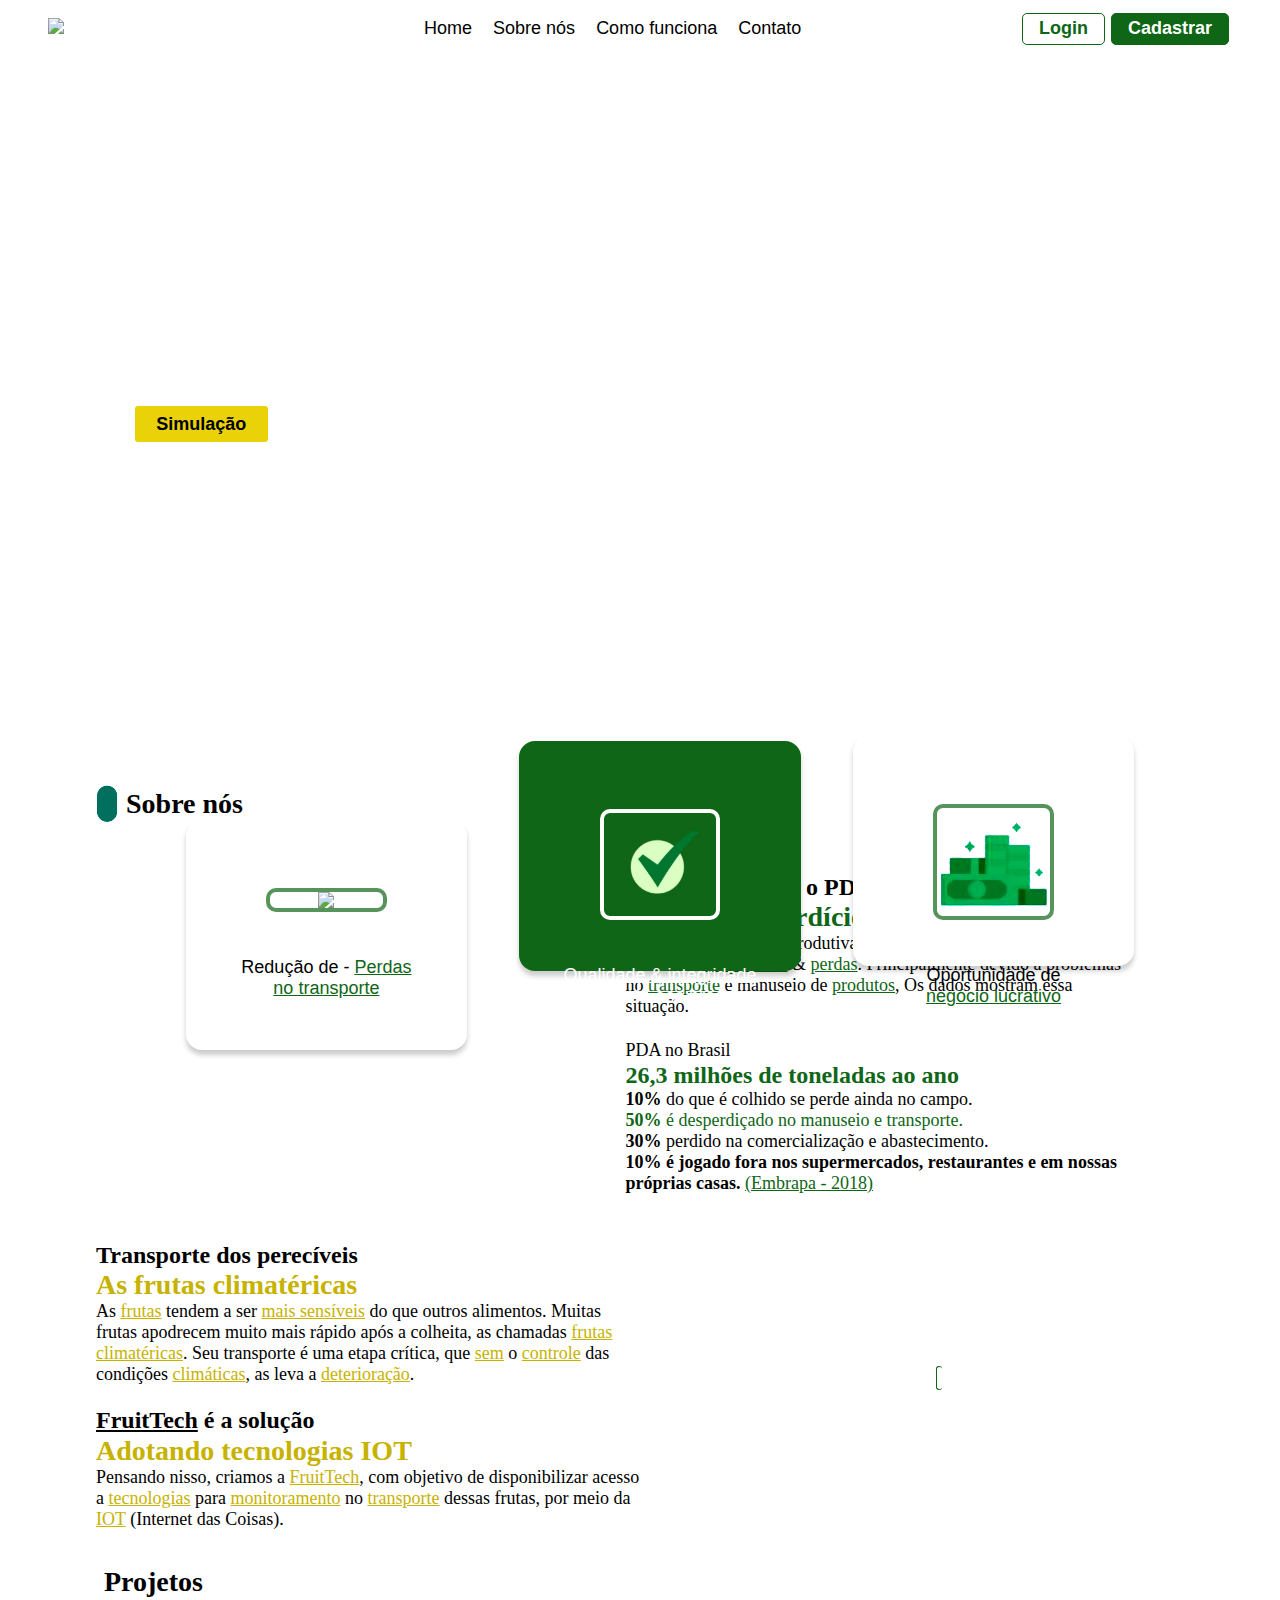
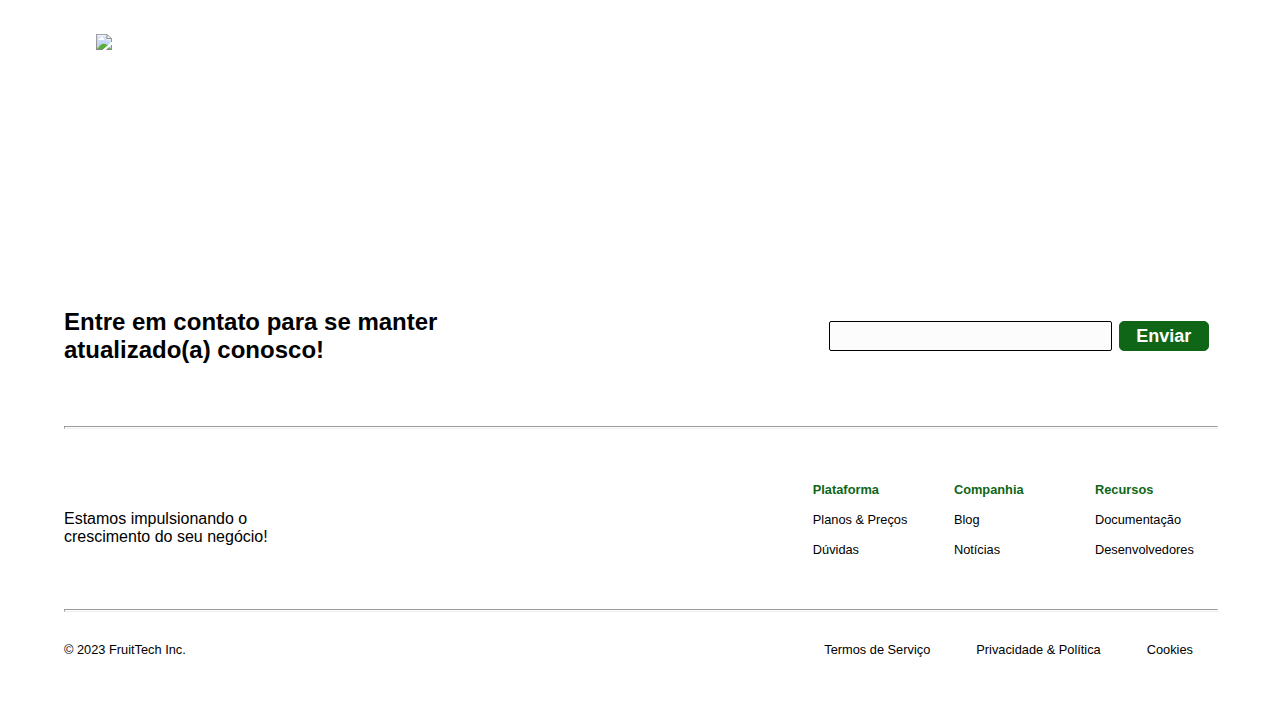
==== Código Fonte/Site Intitucional - Estático/index.html @ fadd8a7d "Atualizei a pagina index" ====
<!DOCTYPE html>
<html lang="en">

<head>
  <meta charset="UTF-8" />
  <meta name="viewport" content="width=device-width, initial-scale=1.0" />
  <link rel="stylesheet" href="./assets/css/styleIndex.css" />
  <title>FruitTech</title>
</head>

<body>
  <div class="header">
    <div class="containerNavbar">
      <div class="caixaLogoNavbar">
        <div class="logoNavbar">
          <img src="./assets/img/logo.png">
        </div>
      </div>
      <div class="linksNavbar">
        <ul>
          <li><a href="#home">Home</a></li>
          <li><a href="#sobreNos">Sobre nós</a></li>
          <li><a href="#comoFunciona">Como funciona</a></li>
          <li><a href="#contato">Contato</a></li>
        </ul>
      </div>
      <div class="botoesNavbar">
        <div>
          <button
            style="background-color: white; border: 1px solid #0E6616; border-radius: 5px; color: #0E6616;">Login</button>
        </div>
        <div>
          <button
            style="background-color: #0E6616; border: 1px solid #0E6616; border-radius: 5px; color: white;">Cadastrar</button>
        </div>
      </div>
    </div>
  </div>
  <div id="home" class="imagemPrincipal">
    <div class="caixaTextoImagemPrincipal">
      <div class="textoImagemPrincipal">Monitoramento inteligente no<br>transporte de frutas!</div>
      <div class="subtextoImagemPrincipal">Monitoramento preciso de temperatura e umidade para<br>conservação &
        visibilidade.</div>
      <div style="padding: 0.58rem; margin-top: 4%;">
        <a class="simuladorFinanceiro" href="simuladorFinanceiro.html">Simulação</a>
      </div>
    </div>


    <div class="caixaTresQuadrados">
      <div class="tresQuadrados">
        <ul>
          <li>
            <div class="quadradoBranco">
              <div class="caixaItemsQuadrados">
                <div class="bordaQuadradoBranco">
                  <div class="imagemQuadrado"><img src="./assets/img/reducao.jpg"></div>
                </div>
                <div class="textoQuadrados">Redução de - <u style="color: #0E6616;">Perdas<br> no transporte</u><br>
                </div>
              </div>
          </li>
          <li>
            <div class="quadradoVerde">
              <div class="caixaItemsQuadrados">
                <div class="bordaQuadradoVerde">
                  <div class="imagemQuadrado" style="padding: 8px; padding-right: 10px;"><img style="width: 100%"
                      src="./assets/img/Qualidade2.JPG"></div>
                </div>
                <div class="textoQuadrados"> <span style="color: white;"><u>Qualidade & integridade</u> assegurada aos
                    produtos.</span>
                </div>
              </div>
          </li>
          <li>
            <div class="quadradoBranco">
              <div class="caixaItemsQuadrados">
                <div class="bordaQuadradoBranco">
                  <div class="imagemQuadrado" style="padding: 8px;"><img src="./assets/img/oportunidade.png"></div>
                </div>
                <div class="textoQuadrados">Oportunidade de <span ><br><u style="color: #0E6616;">negócio lucrativo</u></span></div>
              </div>

          </li>
        </ul>
      </div>
    </div>


  </div>



  <div class="espacoBranco"></div>
  <div class="containerSobreNos">
    <div id="sobreNos" style="display: flex; align-items: center;">
      <img src="./assets/img/marcadorVerde.png" alt="" style="margin: 0; float: left;">
      <div style="font-family: 'Sora', 'sans-serif'; font-weight: 600; font-size: 1.75rem; margin-left: 0.5rem;">Sobre
        nós</div>
    </div><br><br>
    <!--QUADRO 1-->
    <div class="containerSobre1">
      <div class="quadroSobre1">
        <div class="bordaSobre1">
          <div class="imagemSobre1">
            <div class=""><img style="width: 100%;" src="./assets/img/imagemSobreNos1.png" alt=""></div>
          </div>
        </div>
      </div>
      <div style="width: 50%;">
        <div class="textoSobre1"><span class="fonte2TextoSobre"><u>FruitTech</u> contra o PDA</span><br><span
            class="fonte3TextoSobre" style="color: #0E6616;">Perda e Desperdício
            de Alimentos</span><br><span class="fonte1TextoSobre">Sabemos que a cadeia produtiva de alimentos enfrenta
            desafios críticos de <u style="color: #0E6616">desperdício</u> & <u style="color: #0E6616">perdas</u>.
            Principalmente devido a problemas no <u style="color: #0E6616">transporte</u> e manuseio de <u
              style="color: #0E6616">produtos</u>, Os dados mostram essa situação.</span><br><br>

          <span class="fonte1TextoSobre">PDA no Brasil</span><span class="fonte2TextoSobre"
            style="color: #0E6616;"><br>26,3 milhões de toneladas ao ano</span><br>
          <span class="fonte1TextoSobre"><b>10%</b> do que é colhido se perde ainda no
            campo.</span><br>
          <span class="fonte1TextoSobre" style="color: #0E6616"><b>50%</b> é desperdiçado no manuseio e
            transporte.</span><br>
          <span class="fonte1TextoSobre"><b>30%</b> perdido na comercialização e
            abastecimento.</span><br><span class="fonte1TextoSobre"><b>10% é jogado fora nos
              supermercados, restaurantes e em nossas
              próprias casas.</b> <u style="color: #0E6616">(Embrapa - 2018)</u></span>
        </div>
      </div>
    </div>
    <!--FIM QUADRO 1-->
    <!-- QUADRO 2-->
    <div class="containerSobre2">
      <div style="width: 50%;">
        <div class="textoSobre2"><span class="fonte2TextoSobre">Transporte dos perecíveis</span><br><span
            class="fonte3TextoSobre" style="color: #C7B200;">As frutas climatéricas</span><br><span
            class="fonte1TextoSobre">As <u style="color: #C7B200;">frutas</u> tendem a ser <u
              style="color: #C7B200;">mais sensíveis</u style="color: #C7B200;"> do que outros alimentos. Muitas frutas
            apodrecem muito mais rápido após a colheita, as chamadas <u style="color: #C7B200;">frutas climatéricas</u>.
            Seu transporte é uma etapa crítica, que <u style="color: #C7B200;">sem</u> o <u
              style="color: #C7B200;">controle</u> das condições <u style="color: #C7B200;">climáticas</u>, as leva a <u
              style="color: #C7B200;">deterioração</u>.</span><br><br>

          <span class="fonte2TextoSobre"><u>FruitTech</u> é a solução</span><span class="fonte3TextoSobre"
            style="color: #C7B200;"><br>Adotando tecnologias IOT</span><br>
          <span class="fonte1TextoSobre">Pensando nisso, criamos a <u style="color: #C7B200;">FruitTech</u>, com
            objetivo de disponibilizar acesso a <u style="color: #C7B200;">tecnologias</u> para <u
              style="color: #C7B200;">monitoramento</u> no <u style="color: #C7B200;">transporte</u> dessas frutas, por
            meio da <u style="color: #C7B200;">IOT</u> (Internet das Coisas).</span><br>
        </div>
      </div>
      <div class="quadroSobre2">
        <div class="bordaSobre2">
          <div class="imagemSobre2">
            <div class=""><img style="width: 100%;" src="./assets/img/imagemSobreNos2.png" alt=""></div>
          </div>
        </div>
      </div>
    </div>

    <br><br>
    <!--Quadro sobre 3-->
    <div class="containerSobre3">
      <div id="comoFunciona" style="display: flex; align-items: center;">
        <img src="./assets/img/marcadorAmarelo.png" alt="" style="margin: 0; float: left;">
        <div style="font-family: 'Sora', 'sans-serif'; font-weight: 600; font-size: 1.75rem; margin-left: 0.5rem;">
          Projetos</div>
      </div><br><br>
      <div class="diagramaVisao">
        <img src="./assets/img/Grupo_8_-_Diagrama_de_Visao_de_Negocio.svg">
      </div>
    </div>
    <!--FIM QUADRO 3-->
  </div> <br> <br> <br> <br>

  <div class="fundoFinal">

    <div class="containerFinal">
      <div id="contato" class="linha1Final">
        <div class="item1LinhaFinal">Entre em contato para se manter atualizado(a) conosco!</div>
        <div class="item2LinhaFinal">
          <div style="  display: flex; justify-content: space-evenly; width: 100%; align-items: center;">
            <input class="inputItem2Final" type="text" >
            <button class="botaoItem2Final"
              style="background-color: #0E6616; border: 1px solid #0E6616; border-radius: 5px; color: white;">Enviar</button>
          </div>
        </div>
      </div>
      <hr style="height: 1px; width: 100%;">
      <div class="linha2Final">
        <div class="item3LinhaFinal">
          <img src="./assets/img/logo.png" alt="">
          <div>Estamos impulsionando o crescimento do seu negócio!</div>
        </div>
        <div class="tabelaLinksFinal">
          <div class="colunaTabelaLinksFinal">
            <div style="color: #0E6616; font-weight: 800">Plataforma</div><br>
            <div>Planos & Preços</div><br>
            <div>Dúvidas</div>
          </div>
          <div class="colunaTabelaLinksFinal">
            <div style="color: #0E6616; font-weight: 800">Companhia</div><br>
            <div>Blog</div><br>
            <div>Notícias</div>
          </div>
          <div class="colunaTabelaLinksFinal">
            <div style="color: #0E6616; font-weight: 800;">Recursos</div><br>
            <div>Documentação</div><br>
            <div>Desenvolvedores</div>
          </div>
        </div>
      </div>
      <hr style="height: 1px; width: 100%;">
      <div class="linha3Final">
        <div class="item4LinhaFinal">© 2023 FruitTech Inc.</div>
        <div class="item5LinhaFinal">
          <div class="caixaTermosCookies">
            <div>Termos de Serviço</div>
            <div>Privacidade & Política</div>
            <div>Cookies</div>
          </div>
        </div>
      </div>
    </div>

  </div>

  </div>
</body>

</html>
---- Código Fonte/Site Intitucional - Estático/assets/css/styleIndex.css ----
/*cor site: #0E6616*/

:root {
  --fonteTitulo: 2.2275rem;
  /* Tamanho de fonte para título (proporção 4:3) */
  --fonteTexto: 0.75rem;
  /* Tamanho de fonte para texto (proporção 4:3) */
  --fonteTextoG: 1.125rem;
  --fonteTextoGG: 1.3125rem;
  --fonteSubtexto: 0.594rem;
  /* Tamanho de fonte para subtexto (proporção 4:3) */
  --fonteMedia: 0.836rem;
  /* Tamanho de fonte para mídia (proporção 4:3) */
}


@media screen and (min-width: 1080px) {
  :root {
    --fonteTitulo: 2.97rem;
    --fonteTexto: 1rem;
    --fonteTextoG: 1.5rem;
    --fonteTextoGG: 1.75rem;
    --fonteSubtexto: 0.8rem;
    --fonteMedia: 1.125rem;
  }
}

@font-face {
  font-family: 'Sora';
  src: url(../fonte/Sora-VariableFont_wght.ttf) format('opentype');
}

.header {
  background-color: #FFFFFF;
}

.containerNavbar {
  display: flex;
  justify-content: space-between;
  align-items: center;
  font-size: var(--fonteMedia);
  font-family: 'Sora', sans-serif;
  padding: 0 3rem;
  font-weight: 400;
}

.linksNavbar {
  padding: 0 0 0 0;
  margin-left: 10%;
}

.linksNavbar ul {
  color: #000;
}

.linksNavbar ul li {
  display: inline-block;
  padding: 0px 0.5rem;
}

.linksNavbar ul li a {
  text-decoration: none;
  color: #000;
}

.botoesNavbar {
  display: flex;
  justify-content: space-around;
  align-items: center;
  margin: 0;
  padding: 0;
  width: 18%;
  margin-left: 5%;
}

.botoesNavbar ul {
  color: #000;
  font-size: var(--fonteMedia);
  font-weight: bold;
  width: 84%;
}

.botoesNavbar ul li {
  display: inline-block;
  padding: 0px 0px;
}

.botoesNavbar button {
  height: 2.5vw;
  padding: 0px var(--fonteTexto);
  font-size: var(--fonteMedia);
  font-weight: bold;
  font-family: 'Sora' 'sans-serif';
}

h1 {
  color: #000;
  padding: 0px;
  margin: 0px;
}

body {
  margin: 0px;
  padding: 0px;
}

.imagemPrincipal {
  display: flex;
  background-image: url(../img/imagemPrincipal.png);
  background-size: cover;
  background-repeat: no-repeat;
  width: 100%;
  height: 40vw;
}

.textoImagemPrincipal {
  width: 100;
  color: white;
  font-size: var(--fonteTitulo);
  font-family: 'Sora', sans-serif;
  font-weight: bolder;
  padding: 0.5rem;
  line-height: 2.4rem;
}

.caixaTextoImagemPrincipal {
  display: flex;
  flex-direction: column;
  align-self: center;
  height: 25%;
  width: 60%;
  margin: 0 0 5% 9.8%;
}

.subtextoImagemPrincipal {
  color: white;
  font-size: 1.16rem;
  font-family: 'Sora', sans-serif;
  font-weight: 300;
  padding: 0.5rem;
  line-height: 1.5rem;
}

.simuladorFinanceiro {
  position: relative;
  text-align: center;
  text-decoration: none;
  width: 100%;
  border-radius: 0.2rem;
  color: black;
  background-color: #E9D208;
  font-size: var(--fonteMedia);
  font-family: 'Sora', sans-serif;
  font-weight: 600;
  padding: 0.5rem 1.35rem 0.5rem 1.35rem;
}

.logoNavbar {
  width: 300%;
  height: 100%;
}

.logoNavbar img {
  width: 80%;
}

.caixaLogoNavbar {
  width: 5%;
}

.caixaTresQuadrados {
  display: flex;
  justify-content: center;
  align-items: flex-end;
  position: absolute;
  top: 80%;
  left: 0%;
  width: 100%;

}

.tresQuadrados {
  display: flex;
  justify-content: space-around;
  align-items: center;
  border-radius: 0.5rem;
  width: 100%;
}

.tresQuadrados ul li {
  margin: 0px;
  display: inline-block;
  justify-content: space-between;
  padding: 0px 1.5rem;
}

.quadradoBranco {
  display: flex;
  width: 22vw;
  height: 18vw;
  background-color: white;
  border-radius: 1rem;
  box-shadow: 0 0.3em 0.3em rgb(0 0 0 / 0.2);
}

.quadradoVerde {
  display: flex;
  width: 22vw;
  height: 18vw;
  background-color: #0E6616;
  border-radius: 1rem;
  box-shadow: 0 0.3em 0.3em rgb(0 0 0 / 0.2);
}

.imagemQuadrado {
  display: flex;
  align-self: center;
  justify-self: center;

}


.caixaItemsQuadrados {
  display: flex;
  flex-direction: column;
  align-self: center;
  justify-self: center;
  justify-content: space-evenly;
  width: 90%;
  height: 70%;
  margin: 15% 10%;
}

.textoQuadrados {
  width: 100%;
  margin: 20% 0;
  text-align: center;
  font-size: var(--fonteMedia);
  font-family: 'Sora', sans-serif;
  font-weight: 500;

}

.bordaQuadradoBranco{
  display: flex;
  align-self: center;
  justify-self: center;
  justify-content: center;
  align-content: center;
  border: 4px solid rgb(14 102 21 / 0.7);
  border-radius: 10px;
  width: 50%;
  margin: 15% 30% 0 30%;
}

.bordaQuadradoVerde{
  display: flex;
  align-self: center;
  justify-self: center;
  justify-content: center;
  align-content: center;
  border: 4px solid rgb(255 255 255);
  border-radius: 10px;
  width: 50%;
  margin: 15% 30% 0 30%;
}


.espacoBranco {
  height: 13.5rem;
  width: 100%;
}

.containerSobreNos {
  width: 85%;
  margin: 0px 7.5%;
  background-color: white;
  display: flex;
  flex-direction: column;

}

.containerSobre1 {
  display: flex;
  flex-direction: row;
}

.quadroSobre1 {
  display: flex;
  justify-content: center;
  align-items: center;
  width: 45%;
}

.bordaSobre1 {
  padding: 0.3rem 0.3rem 0rem 0;
  border-radius: 15px;
  border: 1px solid #0E6616;
  border-left: 0;
}

.imagemSobre1 {
  display: block;
  margin: 0 auto;
}

.textoSobre1 {
  padding: 1rem 0 0 2.5rem;
  font-family: 'Sora', 'sans-serif';
}

.containerSobre2 {
  display: flex;
  justify-content: space-between;
  flex-direction: row;
  padding-top: 2rem;
}

.quadroSobre2 {
  display: flex;
  justify-content: center;
  align-items: center;
  width: 45%;
}

.bordaSobre2 {
  padding: 0.3rem 0 0rem 0.3rem;
  border-radius: 15px;
  border: 1px solid #0E6616;
  border-right: 0;
}

.imagemSobre2 {
  display: block;
  margin: 0 auto;
}

.textoSobre2 {
  padding: 1rem 0rem 0 0;
  font-family: 'Sora', 'sans-serif';
}

.containerSobre3 {
  background-color: white;
  display: flex;
  flex-direction: column;
}

.quadroSobre3 {
  display: flex;
  justify-content: center;
  align-items: center;
  width: 45%;
}

.imagemSobre3 {
  display: block;
  margin: 0 auto;
}

.textoSobre3 {
  padding: 1rem 0 0 8rem;
  margin: auto;
  font-family: 'Sora', 'sans-serif';
  width: 88%;
  display: flex;
  flex-direction: column;
  justify-content: center;
  height: 100%;
}

.fonte1TextoSobre {
  font-size: var(--fonteMedia);
  font-weight: 400;
  text-align: justify;
}

.fonte2TextoSobre {
  font-size: var(--fonteTextoG);
  font-weight: 900;
  text-align: justify;
}

.fonte3TextoSobre {
  font-size: var(--fonteTextoGG);
  font-weight: 900;
  text-align: justify;
}

.diagramaVisao {
  width: 100%;
}

.diagramaVisao img {
  width: 100%;
}

.fundoFinal {
  display: flex;
  background-image: url(../img/fundoFim.png);
  background-size: cover;
  background-repeat: no-repeat;
  width: 100%;
  height: 45vw;
}

.containerFinal {
  display: flex;
  align-self: flex-end;
  flex-direction: column;
  width: 90%;
  height: 35vw;
  margin: 0 5%;
}

.linha1Final {
  display: flex;
  width: 100%;
  height: 40%;
  flex-direction: row;
}

.linha2Final {
  display: flex;
  width: 100%;
  height: 40%;
  flex-direction: row;
}

.linha3Final {
  display: flex;
  width: 100%;
  height: 20%;
  flex-direction: row;
}

.item1LinhaFinal {
  display: flex;
  align-self: center;
  font-size: var(--fonteTextoG);
  font-family: 'Sora', sans-serif;
  font-weight: 600;
  width: 40%;
}

.item2LinhaFinal {
  display: flex;
  align-self: center;
  justify-content: flex-end;
  font-size: var(--fonteTexto);
  font-family: 'Sora', sans-serif;
  font-weight: 300;
  width: 60%;
}


.inputItem2Final {
  width: 40%;
  height: 2vw;
  background-color: rgb(0 0 0 / 0.01);
  border: 1px solid black;
  border-radius: 2px;
  margin-left: 43%;
}

.botaoItem2Final {
  width: 13%;
  height: 2.4vw;
  padding: 0px var(--fonteTexto);
  font-size: var(--fonteMedia);
  font-weight: bold;
  font-family: 'Sora' 'sans-serif';
}

.item3LinhaFinal {
  align-self: center;
  font-size: var(--fonteTexto);
  font-family: 'Sora', sans-serif;
  font-weight: 300;
  width: 20%;
}

.item3LinhaFinal img {
  width: 60%;
  margin-bottom: 4%;
}

.tabelaLinksFinal {
  display: flex;
  justify-content: space-between;
  align-self: center;
  flex-direction: row;
  font-size: var(--fonteSubtexto);
  font-family: 'Sora', sans-serif;
  font-weight: 500;
  width: 35%;
  margin-left: 45%;
}

.colunaTabelaLinksFinal {
  display: flex;
  flex-direction: column;
  width: 30%
}

.item4LinhaFinal {
  align-self: center;
  font-size: var(--fonteSubtexto);
  font-family: 'Sora', sans-serif;
  font-weight: 300;
  width: 40%;
  margin-bottom: 2%;
}

.item5LinhaFinal {
  align-self: center;
  font-size: var(--fonteSubtexto);
  font-family: 'Sora', sans-serif;
  font-weight: 300;
  width: 60%;
  margin-bottom: 2%;
  margin-left: 40%;
}

.caixaTermosCookies {
  display: flex;
  flex-direction: row;
  justify-content: space-around;
}

.vetor1x3Final {
  align-self: center;
  font-size: var(--fonteSubtexto);
  font-family: 'Sora', sans-serif;
  font-weight: 300;
  width: 40%;
  margin-bottom: 10%;
}
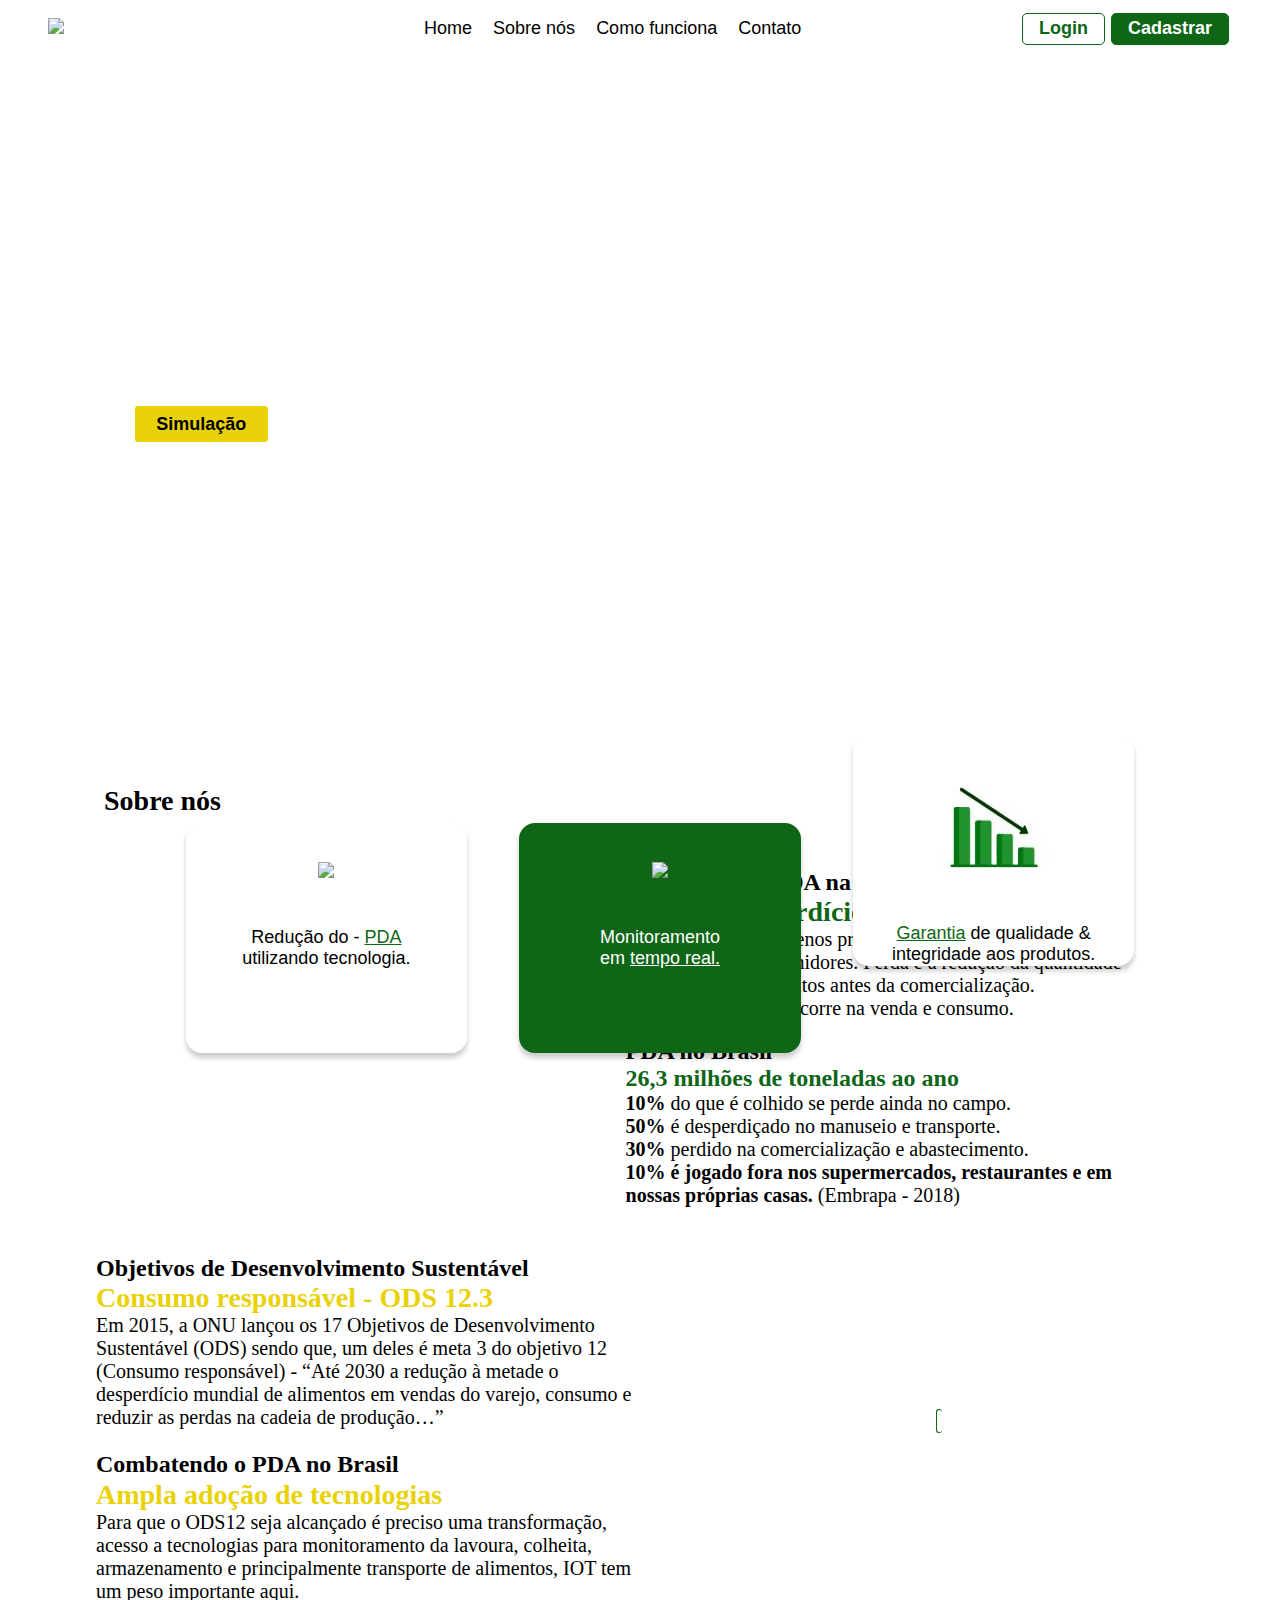
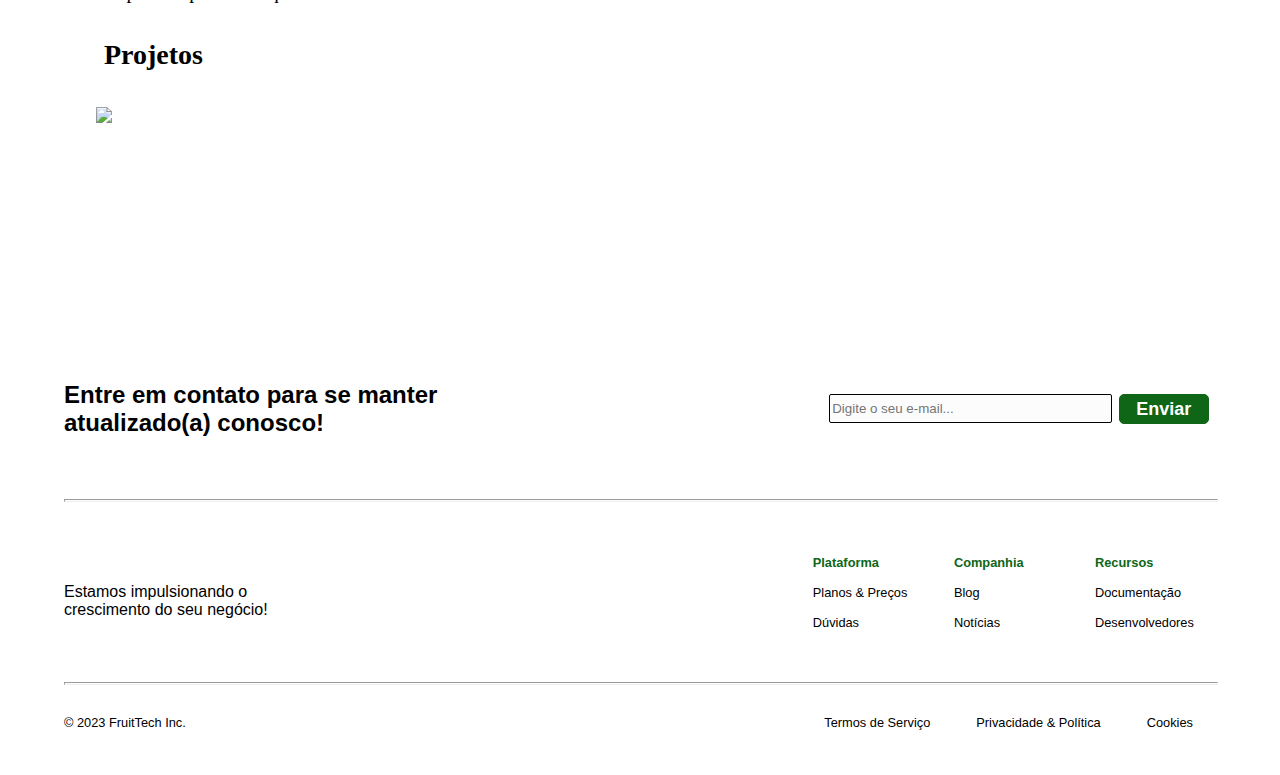
==== commit 9fbde065: "Tela de cadastro Empresa, JS finalizado" ====
--- a/Código Fonte/Site Intitucional - Estático/index.html
+++ b/Código Fonte/Site Intitucional - Estático/index.html
@@ -4,7 +4,7 @@
 <head>
   <meta charset="UTF-8" />
   <meta name="viewport" content="width=device-width, initial-scale=1.0" />
-  <link rel="stylesheet" href="./assets/css/styleIndex.css" />
+  <link rel="stylesheet" href="assets/css/styleIndex.css" />
   <title>FruitTech</title>
 </head>
 
@@ -13,15 +13,15 @@
     <div class="containerNavbar">
       <div class="caixaLogoNavbar">
         <div class="logoNavbar">
-          <img src="./assets/img/logo.png">
+          <img src="assets/img/logo.png">
         </div>
       </div>
       <div class="linksNavbar">
         <ul>
-          <li><a href="#home">Home</a></li>
-          <li><a href="#sobreNos">Sobre nós</a></li>
-          <li><a href="#comoFunciona">Como funciona</a></li>
-          <li><a href="#contato">Contato</a></li>
+          <li><a href="#">Home</a></li>
+          <li><a href="#">Sobre nós</a></li>
+          <li><a href="#">Como funciona</a></li>
+          <li><a href="#">Contato</a></li>
         </ul>
       </div>
       <div class="botoesNavbar">
@@ -36,7 +36,7 @@
       </div>
     </div>
   </div>
-  <div id="home" class="imagemPrincipal">
+  <div class="imagemPrincipal">
     <div class="caixaTextoImagemPrincipal">
       <div class="textoImagemPrincipal">Monitoramento inteligente no<br>transporte de frutas!</div>
       <div class="subtextoImagemPrincipal">Monitoramento preciso de temperatura e umidade para<br>conservação &
@@ -53,32 +53,25 @@
           <li>
             <div class="quadradoBranco">
               <div class="caixaItemsQuadrados">
-                <div class="bordaQuadradoBranco">
-                  <div class="imagemQuadrado"><img src="./assets/img/reducao.jpg"></div>
-                </div>
-                <div class="textoQuadrados">Redução de - <u style="color: #0E6616;">Perdas<br> no transporte</u><br>
-                </div>
+                <div class="imagemQuadrado"><img src="assets/img/Garantia.jpg"></div>
+                <div class="textoQuadrados">Redução do - <span style="color: #0E6616;"><u>PDA</u></span><br> utilizando
+                  tecnologia.</div>
               </div>
           </li>
           <li>
             <div class="quadradoVerde">
               <div class="caixaItemsQuadrados">
-                <div class="bordaQuadradoVerde">
-                  <div class="imagemQuadrado" style="padding: 8px; padding-right: 10px;"><img style="width: 100%"
-                      src="./assets/img/Qualidade2.JPG"></div>
-                </div>
-                <div class="textoQuadrados"> <span style="color: white;"><u>Qualidade & integridade</u> assegurada aos
-                    produtos.</span>
+                <div class="imagemQuadrado"><img src="assets/img/Monitoramento.jpg"></div>
+                <div class="textoQuadrados"> <span style="color: white;">Monitoramento<br> em <u>tempo real.</u></span>
                 </div>
               </div>
           </li>
           <li>
             <div class="quadradoBranco">
               <div class="caixaItemsQuadrados">
-                <div class="bordaQuadradoBranco">
-                  <div class="imagemQuadrado" style="padding: 8px;"><img src="./assets/img/oportunidade.png"></div>
-                </div>
-                <div class="textoQuadrados">Oportunidade de <span ><br><u style="color: #0E6616;">negócio lucrativo</u></span></div>
+                <div class="imagemQuadrado"><img src="assets/img/Reducao.jpg"></div>
+                <div class="textoQuadrados"><span style="color: #0E6616;"><u>Garantia</u></span> de qualidade &<br>
+                  integridade aos produtos.</div>
               </div>
 
           </li>
@@ -93,8 +86,8 @@
 
   <div class="espacoBranco"></div>
   <div class="containerSobreNos">
-    <div id="sobreNos" style="display: flex; align-items: center;">
-      <img src="./assets/img/marcadorVerde.png" alt="" style="margin: 0; float: left;">
+    <div style="display: flex; align-items: center;">
+      <img src="assets/aaaa/biruleibeA.png" alt="" style="margin: 0; float: left;">
       <div style="font-family: 'Sora', 'sans-serif'; font-weight: 600; font-size: 1.75rem; margin-left: 0.5rem;">Sobre
         nós</div>
     </div><br><br>
@@ -103,28 +96,28 @@
       <div class="quadroSobre1">
         <div class="bordaSobre1">
           <div class="imagemSobre1">
-            <div class=""><img style="width: 100%;" src="./assets/img/imagemSobreNos1.png" alt=""></div>
+            <div class=""><img style="width: 100%;" src="assets/img/imagemSobreNos1.png" alt=""></div>
           </div>
         </div>
       </div>
       <div style="width: 50%;">
-        <div class="textoSobre1"><span class="fonte2TextoSobre"><u>FruitTech</u> contra o PDA</span><br><span
-            class="fonte3TextoSobre" style="color: #0E6616;">Perda e Desperdício
-            de Alimentos</span><br><span class="fonte1TextoSobre">Sabemos que a cadeia produtiva de alimentos enfrenta
-            desafios críticos de <u style="color: #0E6616">desperdício</u> & <u style="color: #0E6616">perdas</u>.
-            Principalmente devido a problemas no <u style="color: #0E6616">transporte</u> e manuseio de <u
-              style="color: #0E6616">produtos</u>, Os dados mostram essa situação.</span><br><br>
-
-          <span class="fonte1TextoSobre">PDA no Brasil</span><span class="fonte2TextoSobre"
-            style="color: #0E6616;"><br>26,3 milhões de toneladas ao ano</span><br>
-          <span class="fonte1TextoSobre"><b>10%</b> do que é colhido se perde ainda no
+        <div class="textoSobre1"><span style="font-size: 1.5rem; font-weight:900;">Luta contra o PDA na Cadeia
+            Produtiva</span><br><span style="font-size: 1.75rem; font-weight:900; color: #0E6616;">Perda e Desperdício
+            de Alimentos</span><br><span style="font-size: 1.25rem; font-weight:400;">Acontece desde
+            pequenos produtores e grandes fazendas até vendedores & consumidores. Perda é a redução da quantidade e
+            qualidade dos produtos antes da comercialização. Desperdício é o que ocorre na venda e
+            consumo.</span><br><br>
+
+          <span style="font-size: 1.5rem; font-weight:900;">PDA no Brasil</span><span
+            style="font-size: 1.5rem; font-weight:900; color: #0E6616;"><br>26,3 milhões de toneladas ao ano</span><br>
+          <span style="font-size: 1.25rem; font-weight:400;"><b>10%</b> do que é colhido se perde ainda no
             campo.</span><br>
-          <span class="fonte1TextoSobre" style="color: #0E6616"><b>50%</b> é desperdiçado no manuseio e
+          <span style="font-size: 1.25rem; font-weight:400;"><b>50%</b> é desperdiçado no manuseio e
             transporte.</span><br>
-          <span class="fonte1TextoSobre"><b>30%</b> perdido na comercialização e
-            abastecimento.</span><br><span class="fonte1TextoSobre"><b>10% é jogado fora nos
+          <span style="font-size: 1.25rem; font-weight:400;"><b>30%</b> perdido na comercialização e
+            abastecimento.</span><br><span style="font-size: 1.25rem; font-weight:400;"><b>10% é jogado fora nos
               supermercados, restaurantes e em nossas
-              próprias casas.</b> <u style="color: #0E6616">(Embrapa - 2018)</u></span>
+              próprias casas.</b> (Embrapa - 2018)</span>
         </div>
       </div>
     </div>
@@ -132,27 +125,24 @@
     <!-- QUADRO 2-->
     <div class="containerSobre2">
       <div style="width: 50%;">
-        <div class="textoSobre2"><span class="fonte2TextoSobre">Transporte dos perecíveis</span><br><span
-            class="fonte3TextoSobre" style="color: #C7B200;">As frutas climatéricas</span><br><span
-            class="fonte1TextoSobre">As <u style="color: #C7B200;">frutas</u> tendem a ser <u
-              style="color: #C7B200;">mais sensíveis</u style="color: #C7B200;"> do que outros alimentos. Muitas frutas
-            apodrecem muito mais rápido após a colheita, as chamadas <u style="color: #C7B200;">frutas climatéricas</u>.
-            Seu transporte é uma etapa crítica, que <u style="color: #C7B200;">sem</u> o <u
-              style="color: #C7B200;">controle</u> das condições <u style="color: #C7B200;">climáticas</u>, as leva a <u
-              style="color: #C7B200;">deterioração</u>.</span><br><br>
-
-          <span class="fonte2TextoSobre"><u>FruitTech</u> é a solução</span><span class="fonte3TextoSobre"
-            style="color: #C7B200;"><br>Adotando tecnologias IOT</span><br>
-          <span class="fonte1TextoSobre">Pensando nisso, criamos a <u style="color: #C7B200;">FruitTech</u>, com
-            objetivo de disponibilizar acesso a <u style="color: #C7B200;">tecnologias</u> para <u
-              style="color: #C7B200;">monitoramento</u> no <u style="color: #C7B200;">transporte</u> dessas frutas, por
-            meio da <u style="color: #C7B200;">IOT</u> (Internet das Coisas).</span><br>
+        <div class="textoSobre2"><span style="font-size: 1.5rem; font-weight:900;">Objetivos de Desenvolvimento
+            Sustentável</span><br><span style="font-size: 1.75rem; font-weight:900; color: #E9D208;">Consumo responsável
+            - ODS 12.3</span><br><span style="font-size: 1.25rem; font-weight:400;">Em 2015, a ONU lançou os 17
+            Objetivos de Desenvolvimento Sustentável (ODS) sendo que, um deles é meta 3 do objetivo 12 (Consumo
+            responsável) - “Até 2030 a redução à metade o desperdício mundial de alimentos em vendas do varejo, consumo
+            e reduzir as perdas na cadeia de produção…”</span><br><br>
+
+          <span style="font-size: 1.5rem; font-weight:900;">Combatendo o PDA no Brasil</span><span
+            style="font-size: 1.75rem; font-weight:900; color: #E9D208;"><br>Ampla adoção de tecnologias</span><br>
+          <span style="font-size: 1.25rem; font-weight:400;">Para que o ODS12 seja alcançado é preciso uma
+            transformação, acesso a tecnologias para monitoramento da lavoura, colheita, armazenamento e principalmente
+            transporte de alimentos, IOT tem um peso importante aqui.</span><br>
         </div>
       </div>
       <div class="quadroSobre2">
         <div class="bordaSobre2">
           <div class="imagemSobre2">
-            <div class=""><img style="width: 100%;" src="./assets/img/imagemSobreNos2.png" alt=""></div>
+            <div class=""><img style="width: 100%;" src="assets/img/imagemSobreNos2.PNG" alt=""></div>
           </div>
         </div>
       </div>
@@ -161,13 +151,13 @@
     <br><br>
     <!--Quadro sobre 3-->
     <div class="containerSobre3">
-      <div id="comoFunciona" style="display: flex; align-items: center;">
-        <img src="./assets/img/marcadorAmarelo.png" alt="" style="margin: 0; float: left;">
+      <div style="display: flex; align-items: center;">
+        <img src="assets/aaaa/biruleibeV.png" alt="" style="margin: 0; float: left;">
         <div style="font-family: 'Sora', 'sans-serif'; font-weight: 600; font-size: 1.75rem; margin-left: 0.5rem;">
           Projetos</div>
       </div><br><br>
       <div class="diagramaVisao">
-        <img src="./assets/img/Grupo_8_-_Diagrama_de_Visao_de_Negocio.svg">
+        <img src="assets/img/Grupo_8_-_Diagrama_de_Visao_de_Negocio.svg">
       </div>
     </div>
     <!--FIM QUADRO 3-->
@@ -176,11 +166,13 @@
   <div class="fundoFinal">
 
     <div class="containerFinal">
-      <div id="contato" class="linha1Final">
+      <div class="linha1Final">
         <div class="item1LinhaFinal">Entre em contato para se manter atualizado(a) conosco!</div>
         <div class="item2LinhaFinal">
-          <div style="  display: flex; justify-content: space-evenly; width: 100%; align-items: center;">
-            <input class="inputItem2Final" type="text" >
+          <div style="  display: flex;
+          justify-content: space-evenly;
+          width: 100%;">
+            <input class="inputItem2Final" type="text"placeHolder="Digite o seu e-mail...">
             <button class="botaoItem2Final"
               style="background-color: #0E6616; border: 1px solid #0E6616; border-radius: 5px; color: white;">Enviar</button>
           </div>
@@ -189,7 +181,7 @@
       <hr style="height: 1px; width: 100%;">
       <div class="linha2Final">
         <div class="item3LinhaFinal">
-          <img src="./assets/img/logo.png" alt="">
+          <img src="assets/img/logo.png" alt="">
           <div>Estamos impulsionando o crescimento do seu negócio!</div>
         </div>
         <div class="tabelaLinksFinal">
